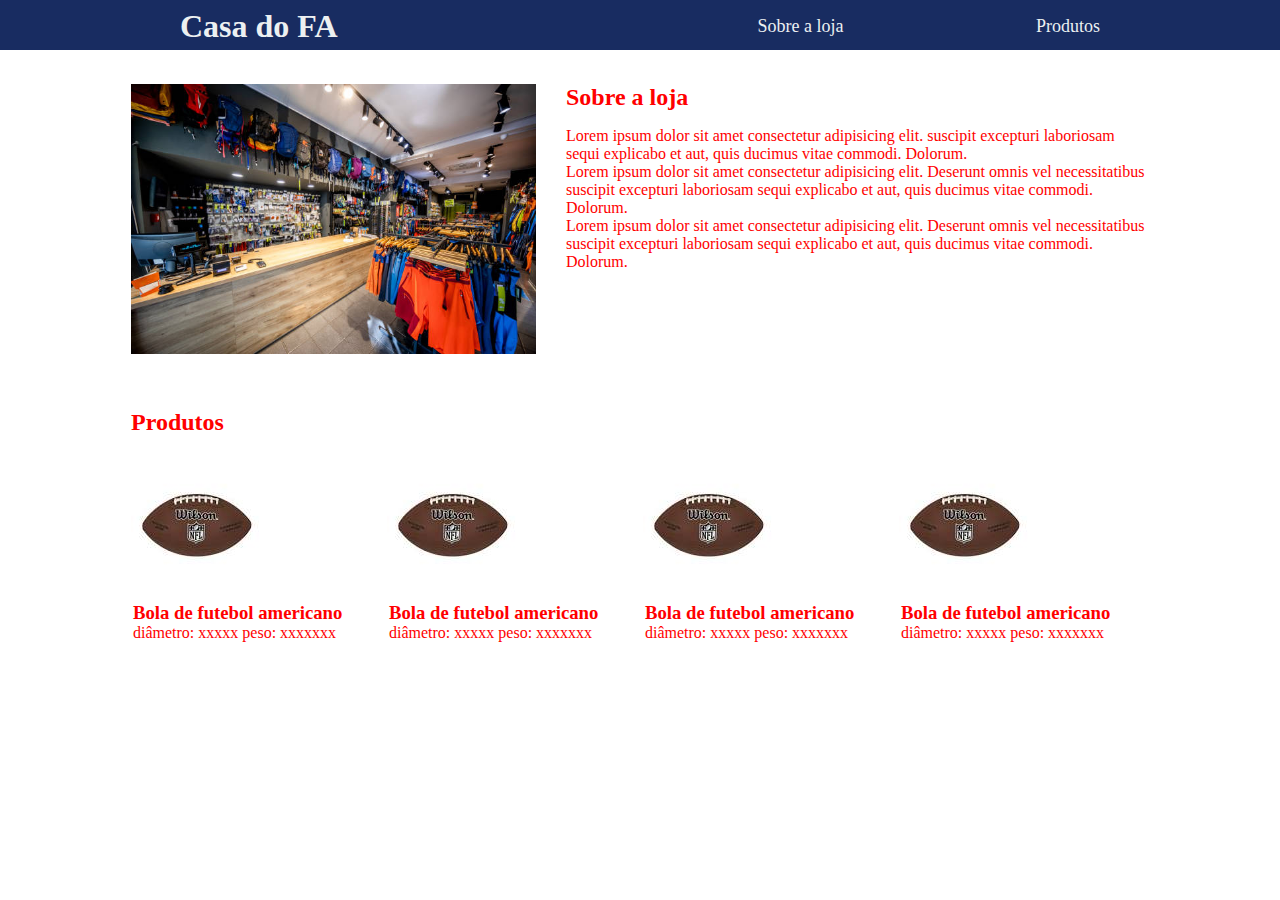
==== index.html @ 22082686 "commit inicial" ====
<!DOCTYPE html>
<html lang="pt-BR">
<head>
    <meta charset="UTF-8">
    <meta http-equiv="X-UA-Compatible" content="IE=edge">
    <meta name="viewport" content="width=device-width, initial-scale=1.0">
    <title>Casa do FA</title>
    <link rel="preconnect" href="https://fonts.googleapis.com">
    <link rel="preconnect" href="https://fonts.gstatic.com" crossorigin>
    <link href="https://fonts.googleapis.com/css2?family=Roboto:wght@400;700&display=swap" rel="stylesheet">
    <link rel="stylesheet" href="main.css">
</head>
<body>
    
<header>
    <div class="container">
        <h1>Casa do FA</h1>
        <nav> 
            <ul>
                <li>
                    <a href="#about">Sobre a loja</a>
                </li>
                <li>
                    <a href="#contact">Produtos</a>
                </li>
            </ul>
        </nav>
    </div>
</header>
<section>
    <div class="container">
        <img class="store-front" src="./img/img-lj-spt.jpeg" alt="#" />
        <div>
            <h2> Sobre a loja</h2>
            <p>
            Lorem ipsum dolor sit amet consectetur adipisicing elit. 
             suscipit excepturi laboriosam sequi explicabo et aut, quis 
             ducimus vitae commodi. Dolorum.
            </p>
            
            <p>
                Lorem ipsum dolor sit amet consectetur adipisicing elit.
                 Deserunt omnis vel necessitatibus
                 suscipit excepturi laboriosam sequi explicabo et aut, quis 
                 ducimus vitae commodi. Dolorum.
                </p>
                <p>
                    Lorem ipsum dolor sit amet consectetur adipisicing elit.
                     Deserunt omnis vel necessitatibus
                     suscipit excepturi laboriosam sequi explicabo et aut, quis 
                     ducimus vitae commodi. Dolorum.
                    </p>
        </div>
    </div>
</section>
<section>
    <div class="container">
        <div class="conteudo">
            <h2 class="produtos">Produtos</h2>

            <div class="itens">
                <article>
                    <img src="./img/bola.jpeg" alt="#" />
                    <div class="item-title">
                        <h3>Bola de futebol americano</h3>
                        diâmetro: xxxxx peso: xxxxxxx
                    </div>
                </article>

                <article>
                    <img src="./img/bola.jpeg" alt="#" />
                    <div class="item-title">
                        <h3>Bola de futebol americano</h3>
                        diâmetro: xxxxx peso: xxxxxxx
                    </div>
                </article>

                <article>
                    <img src="./img/bola.jpeg" alt="#" />
                    <div class="item-title">
                        <h3>Bola de futebol americano</h3>
                        diâmetro: xxxxx peso: xxxxxxx
                    </div>
                </article>

                <article>
                    <img src="./img/bola.jpeg" alt="#" />
                    <div class="item-title">
                        <h3>Bola de futebol americano</h3>
                        diâmetro: xxxxx peso: xxxxxxx
                    </div>
                </article>
            </div>
        </div>
    </div>
</section>

</body>
</html>
---- main.css ----
* {
    margin: 0;
    padding: 0;
    box-sizing: border-box;
    font-size: 'Roboto', sans-serif;
  }
  
  header {
    padding: 16px 0;
    background-color: #182c61;
    color: #ecf0f1;
    height: 50px;
    padding-top: 8px;
    padding-left: 180px;
  }
  
  header h1 {
    font-weight: bold;
  }
  
  header nav li {
    display: inline;
    margin-left: 8px;
    font-size: 18px;
    padding-right: 180px;
  }
  
  header nav li a {
    color: #ecf0f1;
    text-decoration: none;
    text-align: left;
  }
  
  .container {
    max-width: 1280px;
    width: 100%;
    margin: 0 auto;
  }
  
  header .container {
    display: flex;
    align-items: center;
    justify-content: space-between;
  }
  
  section .container {
    align-items: center;
    padding: 16px;
    max-width: 1050px;
  }
  
  section {
    padding: 18px 0;
    color: red;
    font-size: 16px;
  }
  
  section h2 {
    margin-bottom: 16px;
  }
  
  section img {
    float: left;
    max-height: 270px;
    margin-right: 30px;
    
  }
  
  .itens {
    display: grid;
    grid-template-columns: repeat(4, 1fr);
    gap: 6px;
  }
  
  .item-title {
    margin-top: 150px;
    text-align: left;
    padding-left: 2px;
   
  }
  
  .conteudo {
    text-align: left;
    margin-top: 70px;
    
  }
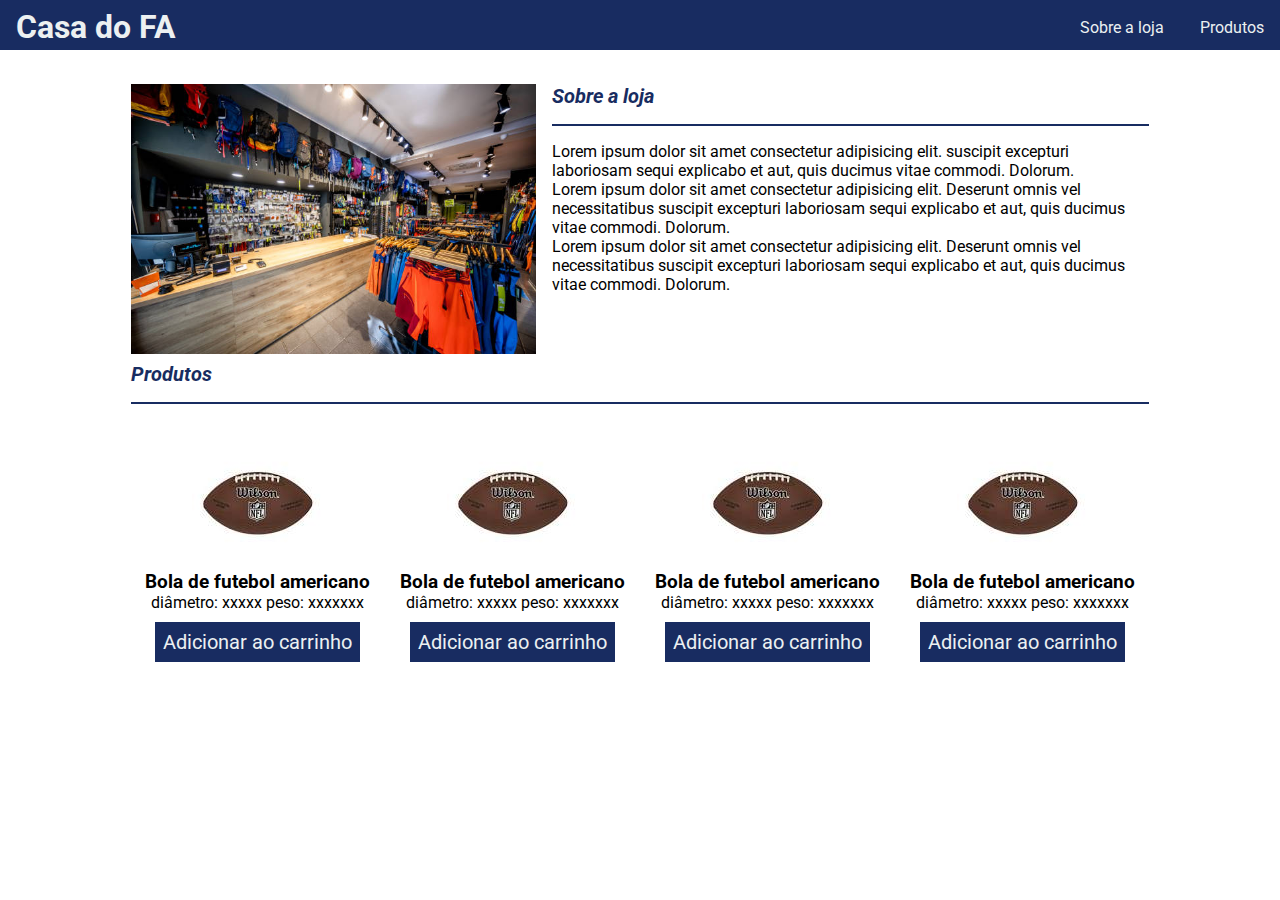
==== commit 386e7b84: "commit final de ajustes" ====
--- a/index.html
+++ b/index.html
@@ -1,5 +1,6 @@
 <!DOCTYPE html>
 <html lang="pt-BR">
+
 <head>
     <meta charset="UTF-8">
     <meta http-equiv="X-UA-Compatible" content="IE=edge">
@@ -10,90 +11,99 @@
     <link href="https://fonts.googleapis.com/css2?family=Roboto:wght@400;700&display=swap" rel="stylesheet">
     <link rel="stylesheet" href="main.css">
 </head>
+
 <body>
-    
-<header>
-    <div class="container">
-        <h1>Casa do FA</h1>
-        <nav> 
-            <ul>
-                <li>
-                    <a href="#about">Sobre a loja</a>
-                </li>
-                <li>
-                    <a href="#contact">Produtos</a>
-                </li>
-            </ul>
-        </nav>
-    </div>
-</header>
-<section>
-    <div class="container">
-        <img class="store-front" src="./img/img-lj-spt.jpeg" alt="#" />
-        <div>
-            <h2> Sobre a loja</h2>
-            <p>
-            Lorem ipsum dolor sit amet consectetur adipisicing elit. 
-             suscipit excepturi laboriosam sequi explicabo et aut, quis 
-             ducimus vitae commodi. Dolorum.
-            </p>
-            
-            <p>
-                Lorem ipsum dolor sit amet consectetur adipisicing elit.
-                 Deserunt omnis vel necessitatibus
-                 suscipit excepturi laboriosam sequi explicabo et aut, quis 
-                 ducimus vitae commodi. Dolorum.
-                </p>
+
+    <header>
+        <div class="container">
+            <h1>Casa do FA</h1>
+            <nav>
+                <ul>
+                    <li>
+                        <a href="#section">Sobre a loja</a>
+                    </li>
+                    <li>
+                        <a href="#products">Produtos</a>
+                    </li>
+                </ul>
+            </nav>
+        </div>
+    </header>
+    <section id="section">
+        <div class="container">
+            <img class="store-front" src="./img/img-lj-spt.jpeg" alt="#" />
+            <div>
+                <h2> Sobre a loja</h2>
                 <p>
                     Lorem ipsum dolor sit amet consectetur adipisicing elit.
-                     Deserunt omnis vel necessitatibus
-                     suscipit excepturi laboriosam sequi explicabo et aut, quis 
-                     ducimus vitae commodi. Dolorum.
-                    </p>
-        </div>
-    </div>
-</section>
-<section>
-    <div class="container">
-        <div class="conteudo">
+                    suscipit excepturi laboriosam sequi explicabo et aut, quis
+                    ducimus vitae commodi. Dolorum.
+                </p>
+
+                <p>
+                    Lorem ipsum dolor sit amet consectetur adipisicing elit.
+                    Deserunt omnis vel necessitatibus
+                    suscipit excepturi laboriosam sequi explicabo et aut, quis
+                    ducimus vitae commodi. Dolorum.
+                </p>
+
+                <p>
+                    Lorem ipsum dolor sit amet consectetur adipisicing elit.
+                    Deserunt omnis vel necessitatibus
+                    suscipit excepturi laboriosam sequi explicabo et aut, quis
+                    ducimus vitae commodi. Dolorum.
+                </p>
+            </div>
+
+    </section>
+    <section id="products">
+        <div class="container">
+
             <h2 class="produtos">Produtos</h2>
 
             <div class="itens">
                 <article>
-                    <img src="./img/bola.jpeg" alt="#" />
-                    <div class="item-title">
-                        <h3>Bola de futebol americano</h3>
-                        diâmetro: xxxxx peso: xxxxxxx
-                    </div>
+                    <img class="itens-img" src="./img/bola.jpeg" alt="#" />
+
+                    <h3>Bola de futebol americano</h3>
+                    diâmetro: xxxxx peso: xxxxxxx
+                    <button class="add-car">Adicionar ao carrinho</button>
+
                 </article>
 
                 <article>
-                    <img src="./img/bola.jpeg" alt="#" />
-                    <div class="item-title">
-                        <h3>Bola de futebol americano</h3>
-                        diâmetro: xxxxx peso: xxxxxxx
-                    </div>
+                    <img class="itens-img" src="./img/bola.jpeg" alt="#" />
+
+                    <h3>Bola de futebol americano</h3>
+                    diâmetro: xxxxx peso: xxxxxxx
+                    <button class="add-car">Adicionar ao carrinho</button>
+
                 </article>
 
                 <article>
-                    <img src="./img/bola.jpeg" alt="#" />
-                    <div class="item-title">
-                        <h3>Bola de futebol americano</h3>
-                        diâmetro: xxxxx peso: xxxxxxx
-                    </div>
+                    <img class="itens-img" src="./img/bola.jpeg" alt="#" />
+
+                    <h3>Bola de futebol americano</h3>
+                    diâmetro: xxxxx peso: xxxxxxx
+                    <button class="add-car">Adicionar ao carrinho</button>
+
                 </article>
 
                 <article>
-                    <img src="./img/bola.jpeg" alt="#" />
-                    <div class="item-title">
-                        <h3>Bola de futebol americano</h3>
-                        diâmetro: xxxxx peso: xxxxxxx
-                    </div>
+                    <img class="itens-img" src="./img/bola.jpeg" alt="#" />
+
+                    <h3>Bola de futebol americano</h3>
+                    diâmetro: xxxxx peso: xxxxxxx
+                    <button class="add-car">Adicionar ao carrinho</button>
+
                 </article>
+
+
+
             </div>
-        </div>
-    </div>
-</section>
+
+    </section>
 
 </body>
-</html>
+
+</html>--- a/main.css
+++ b/main.css
@@ -1,88 +1,194 @@
 * {
-    margin: 0;
-    padding: 0;
-    box-sizing: border-box;
-    font-size: 'Roboto', sans-serif;
+  margin: 0;
+  padding: 0;
+  box-sizing: border-box;
+  font-family: 'Roboto', sans-serif;
+}
+
+header {
+  padding: 20px 0;
+  background-color: #182c61;
+  color: #ecf0f1;
+  height: 50px;
+  padding-top: 8px;
+  padding-left: 16px;
+}
+
+header h1 {
+  font-weight: bold;
+}
+
+header nav li {
+  display: inline;
+  margin-left: 16px;
+  font-size: 16px;
+  padding-right: 16px;
+}
+
+header nav li a {
+  color: #ecf0f1;
+  text-decoration: none;
+  text-align: left;
+}
+
+.container {
+  max-width: 1280px;
+  width: 100%;
+  margin: 0 auto;
+}
+
+header .container {
+  display: flex;
+  align-items: center;
+  justify-content: space-between;
+}
+
+section .container {
+  align-items: center;
+  padding: 16px;
+  max-width: 1050px;
+}
+
+section {
+  padding: 18px 0;
+  color: black;
+  font-size: 16px;
+}
+
+section h2 {
+  margin-bottom: 16px;
+}
+
+section img {
+  float: left;
+  max-height: 270px;
+  margin-right: 16px;
+}
+
+.itens {
+  display: grid;
+  grid-template-columns: repeat(4, 1fr);
+  gap: 1px;
+  margin: 0;
+  padding: 0;
+}
+
+.conteudo {
+  text-align: left;
+  margin-top: 70px;
+}
+
+.container h2 {
+  border-bottom: 2px solid #182c61;
+  padding-bottom: 16px;
+  display: flex;
+  color: #182c61;
+  font-style: italic;
+  font-size: 20px;
+}
+
+.itens article {
+  display: flex;
+  flex-direction: column;
+  align-items: center;
+  text-align: center;
+  padding: 10px;
+}
+
+.itens-img,
+h3 {
+  margin: 0;
+  padding: 0;
+  justify-content: center;
+  align-items: center;
+}
+
+.itens-img {
+  max-width: 100%;
+  height: auto;
+  margin-bottom: 10px;
+}
+
+.add-car {
+  background-color: #182c61;
+  color: #ecf0f1;
+  border: none;
+  padding: 8px;
+  font-size: 20px;
+  cursor: pointer;
+  margin-top: 10px;
+}
+
+@media screen and (max-width: 767px) {
+
+  .container {
+
+    max-width: 90%;
   }
-  
+
+  body {
+    overflow-x: hidden;
+  }
+
+  .itens {
+    display: block;
+  }
+
   header {
-    padding: 16px 0;
-    background-color: #182c61;
-    color: #ecf0f1;
-    height: 50px;
-    padding-top: 8px;
-    padding-left: 180px;
+    padding-left: 16px;
   }
-  
-  header h1 {
-    font-weight: bold;
+
+  header nav li {
+    margin-left: 4px;
+    font-size: 14px;
+    padding-right: 4px;
   }
-  
+
+  section img,
+  h2 {
+    max-width: 100%;
+    padding-left: 1px;
+    margin-bottom: 8px;
+    margin-top: 8px;
+  }
+}
+
+@media screen and (min-width: 768px) and (max-width: 1024px) {
+  header {
+    padding-left: 8px;
+    padding-right: 20px;
+    margin-bottom: 2px;
+  }
+
   header nav li {
-    display: inline;
     margin-left: 8px;
-    font-size: 18px;
-    padding-right: 180px;
+    font-size: 16px;
+    padding-right: 20px;
+    padding-left: 20px;
   }
-  
-  header nav li a {
-    color: #ecf0f1;
-    text-decoration: none;
-    text-align: left;
+
+  .container {
+    max-width: 90%;
+
   }
-  
-  .container {
-    max-width: 1280px;
-    width: 100%;
-    margin: 0 auto;
+
+  .container img.store-front {
+    width: 90%;
+    height: auto;
+    padding-left: 90px;
+    margin-bottom: 20px;
   }
-  
-  header .container {
-    display: flex;
-    align-items: center;
-    justify-content: space-between;
+
+  section img {
+    max-width: 100%;
   }
-  
-  section .container {
-    align-items: center;
-    padding: 16px;
-    max-width: 1050px;
+
+  .container h2 {
+    padding-right: 400px;
   }
-  
-  section {
-    padding: 18px 0;
-    color: red;
-    font-size: 16px;
-  }
-  
-  section h2 {
-    margin-bottom: 16px;
-  }
-  
-  section img {
-    float: left;
-    max-height: 270px;
-    margin-right: 30px;
-    
-  }
-  
+
   .itens {
     display: grid;
-    grid-template-columns: repeat(4, 1fr);
-    gap: 6px;
+    grid-template-columns: repeat(2, 49%);
   }
-  
-  .item-title {
-    margin-top: 150px;
-    text-align: left;
-    padding-left: 2px;
-   
-  }
-  
-  .conteudo {
-    text-align: left;
-    margin-top: 70px;
-    
-  }
-  
- +}